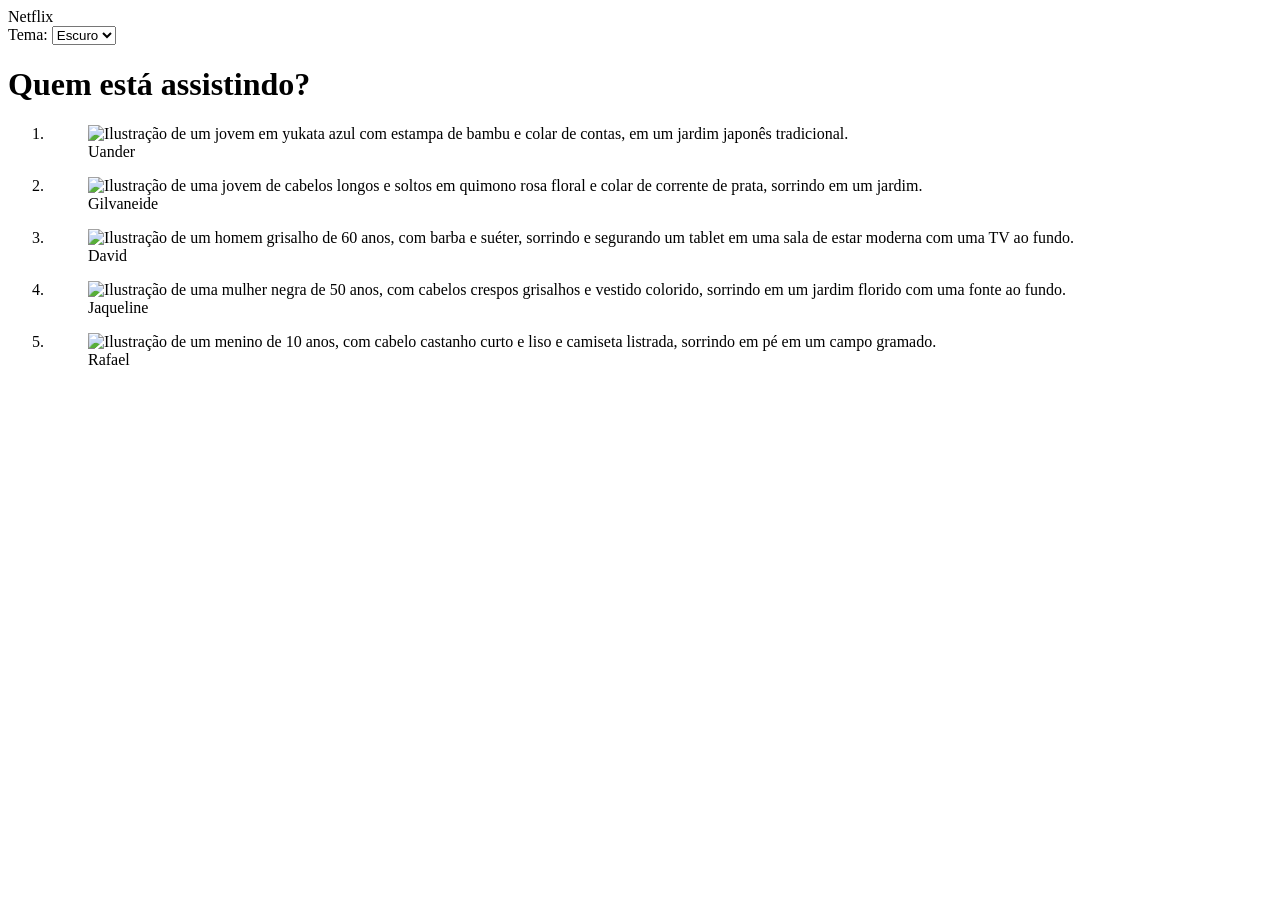
==== index.html @ 7045a39b "estrutura dos perfis convertida para lista ordenada semântica; JavaScript extraído para arquivo exte" ====
<!-- Declaração do tipo de documento HTML5 -->
<!DOCTYPE html>
<!-- Elemento raiz do HTML, linguagem do documento configurada para pt-br (português do Brasil) -->
<html lang="pt-br">
<head>
    <!-- Conjunto de caracteres definido para UTF-8 -->
    <meta charset="UTF-8">
    <!-- Responsividade: largura igual à da viewport e escala inicial 1 -->
    <meta name="viewport" content="width=device-width, initial-scale=1.0">
    <!-- Título da página exibido na aba do navegador -->
    <title>Netflix</title>
    <!-- Link para arquivo CSS externo com os estilos do site -->
    <link rel="stylesheet" href="style.css">
</head>
<body>
    <!-- Splash Screen Netflix -->
    <div id="splash" class="splash-screen">
        <span class="netflix-logo">Netflix</span>
    </div>
    <!-- Seletor de tema fixo no canto superior direito -->
    <div class="theme-picker">
        <label for="theme-select">Tema:</label>
        <select id="theme-select" aria-label="Selecionar tema da tela">
            <option value="dark">Escuro</option>
            <option value="light">Claro</option>
        </select>
    </div>
    <!-- Conteúdo principal da página -->
    <main>
        <!-- Título de topo que pergunta quem está assistindo -->
        <h1>Quem está assistindo?</h1>
        <!-- Seção que agrupa os perfis de usuários -->
        <section class="profiles-section">
            <!-- Lista ordenada de perfis para melhorar a semântica -->
            <ol class="profiles-list">
                <li>
                    <!-- Cada figura representa um perfil com imagem + legenda -->
                    <figure class="profile">
                        <!-- Imagem do perfil e alt text para acessibilidade -->
                        <img src="assets/perfil1.jpg" alt="Ilustração de um jovem em yukata azul com estampa de bambu e colar de contas, em um jardim japonês tradicional.">
                        <!-- Nome do perfil exibido como legenda -->
                        <figcaption>Uander</figcaption>
                    </figure>
                </li>
                <li>
                    <figure class="profile">
                        <img src="assets/perfil2.jpg" alt="Ilustração de uma jovem de cabelos longos e soltos em quimono rosa floral e colar de corrente de prata, sorrindo em um jardim.">
                        <figcaption>Gilvaneide</figcaption>
                    </figure>
                </li>
                <li>
                    <figure class="profile">
                        <img src="assets/Perfil3.png" alt="Ilustração de um homem grisalho de 60 anos, com barba e suéter, sorrindo e segurando um tablet em uma sala de estar moderna com uma TV ao fundo.">
                        <figcaption>David</figcaption>
                    </figure>
                </li>
                <li>
                    <figure class="profile">
                        <img src="assets/Perfil4.png" alt="Ilustração de uma mulher negra de 50 anos, com cabelos crespos grisalhos e vestido colorido, sorrindo em um jardim florido com uma fonte ao fundo.">
                        <figcaption>Jaqueline</figcaption>
                    </figure>
                </li>
                <li>
                    <figure class="profile">
                        <img src="assets/Perfil5.png" alt="Ilustração de um menino de 10 anos, com cabelo castanho curto e liso e camiseta listrada, sorrindo em pé em um campo gramado.">
                        <figcaption>Rafael</figcaption>
                    </figure>
                </li>
            </ol>
        </section>
    </main>
    <script src="script.js"></script>
</body>
</html>
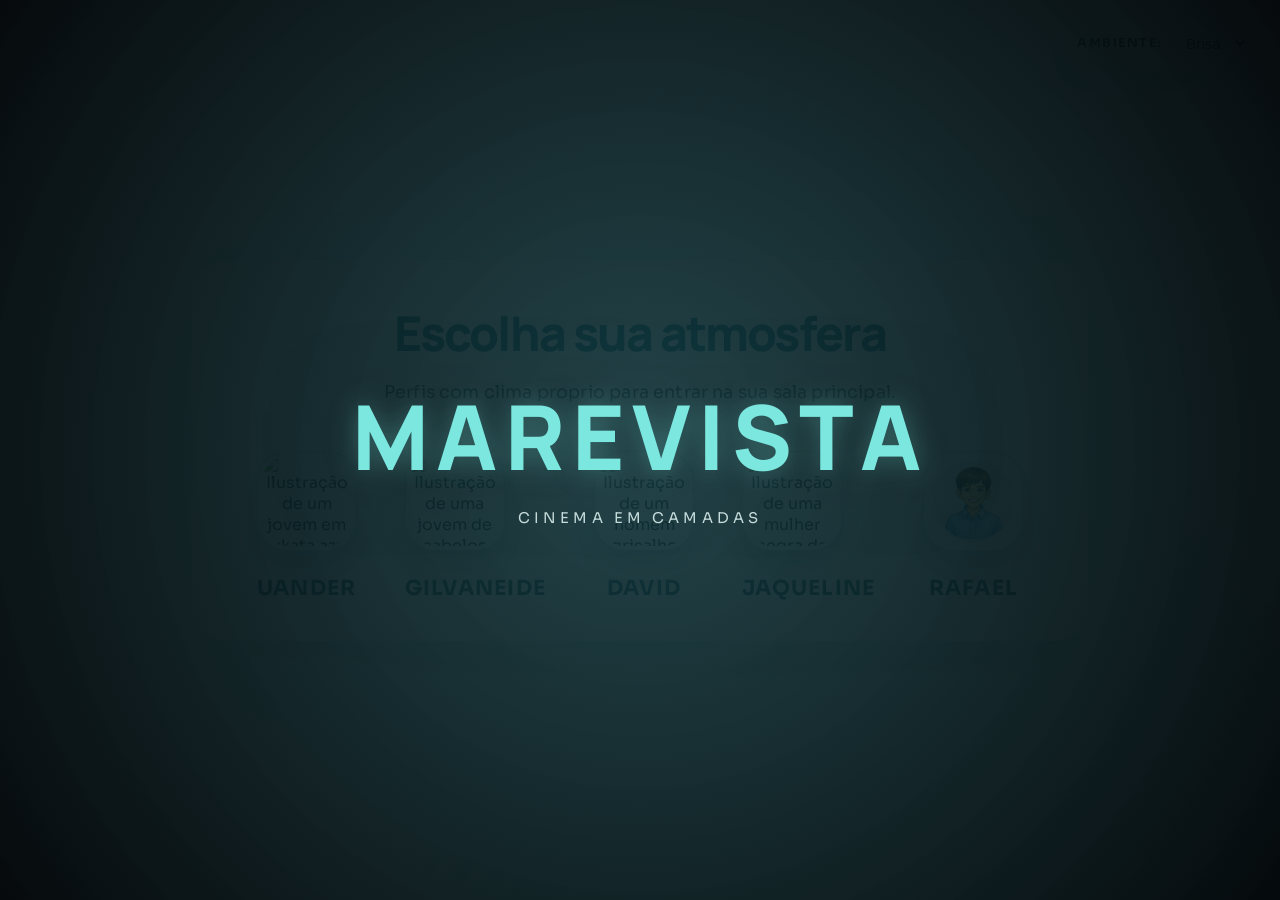
==== commit d666c085: "refactor: padroniza identidade MareVista Atualiza textos, estilos e componentes para consolidar a ma" ====
--- a/index.html
+++ b/index.html
@@ -8,32 +8,39 @@
     <!-- Responsividade: largura igual à da viewport e escala inicial 1 -->
     <meta name="viewport" content="width=device-width, initial-scale=1.0">
     <!-- Título da página exibido na aba do navegador -->
-    <title>Netflix</title>
+    <title>MareVista | Perfis</title>
+    <link rel="preconnect" href="https://fonts.googleapis.com">
+    <link rel="preconnect" href="https://fonts.gstatic.com" crossorigin>
+    <link href="https://fonts.googleapis.com/css2?family=Manrope:wght@500;700;800&family=Sora:wght@400;600;700&display=swap" rel="stylesheet">
     <!-- Link para arquivo CSS externo com os estilos do site -->
     <link rel="stylesheet" href="style.css">
 </head>
 <body>
-    <!-- Splash Screen Netflix -->
+    <!-- Tela de abertura da plataforma -->
     <div id="splash" class="splash-screen">
-        <span class="netflix-logo">Netflix</span>
+        <div class="brand-splash">
+            <span class="brand-wordmark">MareVista</span>
+            <span class="brand-tagline">cinema em camadas</span>
+        </div>
     </div>
     <!-- Seletor de tema fixo no canto superior direito -->
     <div class="theme-picker">
-        <label for="theme-select">Tema:</label>
+        <label for="theme-select">Ambiente:</label>
         <select id="theme-select" aria-label="Selecionar tema da tela">
-            <option value="dark">Escuro</option>
-            <option value="light">Claro</option>
+            <option value="black">Noite</option>
+            <option value="light">Brisa</option>
         </select>
     </div>
     <!-- Conteúdo principal da página -->
     <main>
         <!-- Título de topo que pergunta quem está assistindo -->
-        <h1>Quem está assistindo?</h1>
+        <h1>Escolha sua atmosfera</h1>
         <!-- Seção que agrupa os perfis de usuários -->
         <section class="profiles-section">
             <!-- Lista ordenada de perfis para melhorar a semântica -->
-            <ol class="profiles-list">
-                <li>
+            <ul class="profiles-list">
+                <li class="item-perfil">
+                    <a href="catalogo/catalogo.html" class="profile-link" aria-label="Entrar no perfil de Uander">
                     <!-- Cada figura representa um perfil com imagem + legenda -->
                     <figure class="profile">
                         <!-- Imagem do perfil e alt text para acessibilidade -->
@@ -41,32 +48,41 @@
                         <!-- Nome do perfil exibido como legenda -->
                         <figcaption>Uander</figcaption>
                     </figure>
+                    </a>
                 </li>
                 <li>
-                    <figure class="profile">
-                        <img src="assets/perfil2.jpg" alt="Ilustração de uma jovem de cabelos longos e soltos em quimono rosa floral e colar de corrente de prata, sorrindo em um jardim.">
-                        <figcaption>Gilvaneide</figcaption>
-                    </figure>
+                    <a href="catalogo/catalogo.html" class="profile-link" aria-label="Entrar no perfil de Gilvaneide">
+                        <figure class="profile">
+                            <img src="assets/perfil2.jpg" alt="Ilustração de uma jovem de cabelos longos e soltos em quimono rosa floral e colar de corrente de prata, sorrindo em um jardim.">
+                            <figcaption>Gilvaneide</figcaption>
+                        </figure>
+                    </a>
                 </li>
                 <li>
-                    <figure class="profile">
-                        <img src="assets/Perfil3.png" alt="Ilustração de um homem grisalho de 60 anos, com barba e suéter, sorrindo e segurando um tablet em uma sala de estar moderna com uma TV ao fundo.">
-                        <figcaption>David</figcaption>
-                    </figure>
+                    <a href="catalogo/catalogo.html" class="profile-link" aria-label="Entrar no perfil de David">
+                        <figure class="profile">
+                            <img src="assets/Perfil3.png" alt="Ilustração de um homem grisalho de 60 anos, com barba e suéter, sorrindo e segurando um tablet em uma sala de estar moderna com uma TV ao fundo.">
+                            <figcaption>David</figcaption>
+                        </figure>
+                    </a>
                 </li>
                 <li>
-                    <figure class="profile">
-                        <img src="assets/Perfil4.png" alt="Ilustração de uma mulher negra de 50 anos, com cabelos crespos grisalhos e vestido colorido, sorrindo em um jardim florido com uma fonte ao fundo.">
-                        <figcaption>Jaqueline</figcaption>
-                    </figure>
+                    <a href="catalogo/catalogo.html" class="profile-link" aria-label="Entrar no perfil de Jaqueline">
+                        <figure class="profile">
+                            <img src="assets/Perfil4.png" alt="Ilustração de uma mulher negra de 50 anos, com cabelos crespos grisalhos e vestido colorido, sorrindo em um jardim florido com uma fonte ao fundo.">
+                            <figcaption>Jaqueline</figcaption>
+                        </figure>
+                    </a>
                 </li>
                 <li>
-                    <figure class="profile">
-                        <img src="assets/Perfil5.png" alt="Ilustração de um menino de 10 anos, com cabelo castanho curto e liso e camiseta listrada, sorrindo em pé em um campo gramado.">
-                        <figcaption>Rafael</figcaption>
-                    </figure>
+                    <a href="catalogo/catalogo.html" class="profile-link" aria-label="Entrar no perfil de Rafael">
+                        <figure class="profile">
+                            <img src="assets/Perfil5.png" alt="Ilustração de um menino de 10 anos, com cabelo castanho curto e liso e camiseta listrada, sorrindo em pé em um campo gramado.">
+                            <figcaption>Rafael</figcaption>
+                        </figure>
+                    </a>
                 </li>
-            </ol>
+            </ul>
         </section>
     </main>
     <script src="script.js"></script>
--- a/style.css
+++ b/style.css
@@ -0,0 +1,555 @@
+/* Estilos da landing de perfis da MareVista */
+
+/* Reset básico para evitar espaçamentos e bordas inesperadas */
+* {
+    margin: 0;
+    /* remove margem padrão */
+    padding: 0;
+    /* remove padding padrão */
+    box-sizing: border-box;
+    /* inclui bordas no tamanho total */
+}
+
+:root {
+    --text-color: #f5fffe;
+    --title-color: #7be7df;
+    --caption-color: #b8fffb;
+    --overlay-color: linear-gradient(135deg, rgba(3, 10, 14, 0.82), rgba(0, 0, 0, 0.55));
+    --theme-control-bg: rgba(13, 28, 32, 0.72);
+    --theme-control-border: rgba(123, 231, 223, 0.35);
+    --theme-control-text: #ebfffd;
+    --panel-bg: rgba(7, 18, 22, 0.62);
+    --panel-border: rgba(123, 231, 223, 0.18);
+    --panel-shadow: rgba(0, 0, 0, 0.45);
+    --profile-outline: rgba(123, 231, 223, 0.38);
+    --profile-highlight: rgba(123, 231, 223, 0.22);
+}
+
+body[data-theme="light"] {
+    --text-color: #0f1c20;
+    --title-color: #056d73;
+    --caption-color: #0c5257;
+    --overlay-color: linear-gradient(135deg, rgba(240, 255, 254, 0.84), rgba(214, 245, 242, 0.62));
+    --theme-control-bg: rgba(255, 255, 255, 0.82);
+    --theme-control-border: rgba(5, 109, 115, 0.18);
+    --theme-control-text: #123037;
+    --panel-bg: rgba(255, 255, 255, 0.68);
+    --panel-border: rgba(5, 109, 115, 0.14);
+    --panel-shadow: rgba(16, 37, 43, 0.12);
+    --profile-outline: rgba(5, 109, 115, 0.24);
+    --profile-highlight: rgba(5, 109, 115, 0.12);
+}
+
+body[data-theme="black"] {
+    background-color: #020607;
+}
+
+body {
+    font-family: 'Sora', 'Segoe UI', sans-serif;
+    background-image:
+        radial-gradient(circle at top left, rgba(102, 231, 222, 0.18), transparent 30%),
+        radial-gradient(circle at bottom right, rgba(64, 140, 145, 0.16), transparent 28%),
+        url('assets/fundo.jpg');
+    background-size: cover;
+    background-position: center;
+    background-attachment: scroll;
+    color: var(--text-color);
+    min-height: 100vh;
+    display: flex;
+    justify-content: center;
+    align-items: center;
+    position: relative;
+    overflow-x: hidden;
+}
+
+body::before {
+    content: "";
+    position: fixed;
+    top: 0;
+    right: 0;
+    bottom: 0;
+    left: 0;
+    background: var(--overlay-color);
+    z-index: 0;
+    pointer-events: none;
+}
+
+body::after {
+    content: "";
+    position: fixed;
+    inset: auto -12vw -24vh auto;
+    width: 34rem;
+    height: 34rem;
+    border-radius: 50%;
+    background: radial-gradient(circle, rgba(123, 231, 223, 0.18) 0%, rgba(123, 231, 223, 0) 68%);
+    filter: blur(10px);
+    z-index: 0;
+    pointer-events: none;
+}
+
+main {
+    text-align: center;
+    width: 100%;
+    max-width: 800px;
+    padding: 32px;
+    position: relative;
+    z-index: 1;
+    background: var(--panel-bg);
+    border: 1px solid var(--panel-border);
+    border-radius: 36px;
+    box-shadow: 0 24px 80px var(--panel-shadow);
+    -webkit-backdrop-filter: blur(14px);
+    backdrop-filter: blur(14px);
+}
+
+.theme-picker {
+    position: fixed;
+    top: 1rem;
+    right: 1rem;
+    z-index: 100;
+    display: flex;
+    align-items: center;
+    gap: 0.6rem;
+    padding: 0.65rem 0.9rem;
+    background: var(--panel-bg);
+    border: 1px solid var(--panel-border);
+    border-radius: 999px;
+    box-shadow: 0 10px 30px var(--panel-shadow);
+    -webkit-backdrop-filter: blur(12px);
+    backdrop-filter: blur(12px);
+}
+
+.theme-picker label {
+    color: var(--theme-control-text);
+    font-size: 0.78rem;
+    font-weight: 600;
+    letter-spacing: 0.12em;
+    text-transform: uppercase;
+}
+
+.theme-picker select {
+    background: var(--theme-control-bg);
+    color: var(--theme-control-text);
+    border: 1px solid var(--theme-control-border);
+    border-radius: 6px;
+    padding: 0.35rem 0.6rem;
+    font-size: 0.95rem;
+}
+
+h1 {
+    font-family: 'Manrope', 'Segoe UI', sans-serif;
+    font-size: clamp(2.5rem, 5vw, 4.4rem);
+    margin-bottom: 0.75rem;
+    color: var(--title-color);
+    font-weight: 800;
+    letter-spacing: -0.04em;
+    text-shadow: 0 0 30px rgba(123, 231, 223, 0.18);
+}
+
+h1::after {
+    content: "Perfis com clima proprio para entrar na sua sala principal.";
+    display: block;
+    margin-top: 1rem;
+    color: var(--text-color);
+    font-family: 'Sora', 'Segoe UI', sans-serif;
+    font-size: clamp(0.95rem, 1.8vw, 1.1rem);
+    font-weight: 400;
+    letter-spacing: 0.01em;
+    opacity: 0.9;
+}
+
+.profiles-section {
+    width: 100%;
+    /* ocupa largura disponível */
+    max-width: 900px;
+    /* limita largura do bloco de perfis */
+    margin: 0 auto;
+    /* centraliza a seção de perfis */
+    display: flex;
+    justify-content: center;
+}
+
+.profiles-list {
+    display: flex;
+    /* layout em linha flexível */
+    justify-content: center;
+    /* alinha perfis no centro */
+    gap: 2rem;
+    /* espaço entre os perfis */
+    flex-wrap: wrap;
+    /* permite quebra em telas menores */
+    width: 100%;
+    /* ocupa largura disponível */
+    max-width: 900px;
+    /* limita largura para 5 perfis lado a lado em desktop */
+    list-style: none;
+    /* remove numeração visual da lista */
+    margin: 0 auto;
+    /* remove margem padrão e centraliza a lista */
+    padding: 0;
+    /* remove recuo padrão da ol */
+}
+
+.profile {
+    text-align: center;
+    /* centraliza conteúdos do perfil */
+    cursor: pointer;
+    /* cursor de clique como na interface */
+    transition: transform 0.3s ease, filter 0.3s ease;
+    /* animações suaves */
+    flex-basis: auto;
+    /* tamanho automático baseado no conteúdo */
+}
+
+.profile-link {
+    display: block;
+    text-decoration: none;
+    color: inherit;
+}
+
+.profile:hover {
+    transform: translateY(-10px) scale(1.03);
+}
+
+.profile img {
+    width: 136px;
+    height: 136px;
+    border-radius: 30px;
+    border: 1px solid var(--profile-outline);
+    background: rgba(255, 255, 255, 0.04);
+    object-fit: cover;
+    box-shadow: 0 20px 40px rgba(0, 0, 0, 0.25);
+    display: block;
+    max-width: 100%;
+    padding: 4px;
+    transition: transform 0.35s ease, box-shadow 0.35s ease, border-color 0.35s ease;
+}
+
+.profile:hover img {
+    transform: rotate(-2deg);
+    border-color: var(--title-color);
+    box-shadow: 0 30px 60px rgba(0, 0, 0, 0.32), 0 0 0 10px var(--profile-highlight);
+}
+
+.profile figcaption {
+    margin-top: 1rem;
+    font-size: 1rem;
+    font-weight: 700;
+    color: var(--caption-color);
+    letter-spacing: 0.06em;
+    text-transform: uppercase;
+    word-break: break-word;
+}
+
+/* Responsividade */
+
+/* Mobile pequeno (320px a 480px) */
+@media (max-width: 480px) {
+    body {
+        height: 100vh;
+        /* garante altura total */
+        padding: 10px;
+        /* pequeno padding nas laterais */
+    }
+
+    main {
+        max-width: 100%;
+        /* ocupa toda largura disponível */
+        padding: 15px;
+        /* reduz padding interno */
+    }
+
+    h1 {
+        font-size: 1.5rem;
+        /* título menor em mobile */
+        margin-bottom: 1.5rem;
+        /* reduz margem */
+        margin-top: 1rem;
+        /* adiciona espaço no topo */
+    }
+
+    .profiles-list {
+        display: grid;
+        grid-template-columns: repeat(2, auto);
+        /* duas colunas ajustadas ao conteúdo */
+        justify-content: center;
+        /* centraliza o grid na tela */
+        gap: 1.5rem;
+    }
+
+    /* 5º perfil sozinho na última linha: ocupa as duas colunas centralizado */
+    .profiles-list li:last-child:nth-child(odd) {
+        grid-column: 1 / -1;
+        justify-self: center;
+    }
+
+    .profile img {
+        width: 100px;
+        /* imagem menor para mobile */
+        height: 100px;
+    }
+
+    .profile figcaption {
+        font-size: 0.9rem;
+        /* texto menor do nome */
+        margin-top: 0.8rem;
+        /* reduz espaço */
+    }
+}
+
+/* Mobile (481px a 768px) */
+@media (min-width: 481px) and (max-width: 768px) {
+    main {
+        max-width: 100%;
+        /* aproveita espaço disponível */
+        padding: 20px;
+        /* padding moderado */
+    }
+
+    h1 {
+        font-size: 2rem;
+        /* título médio */
+        margin-bottom: 2rem;
+    }
+
+    .profiles-list {
+        display: grid;
+        grid-template-columns: repeat(2, auto);
+        /* duas colunas ajustadas ao conteúdo */
+        justify-content: center;
+        /* centraliza o grid na tela */
+        gap: 1.5rem;
+    }
+
+    .profiles-list li:last-child:nth-child(odd) {
+        grid-column: 1 / -1;
+        justify-self: center;
+    }
+
+    .profile img {
+        width: 100px;
+        /* imagem média */
+        height: 100px;
+    }
+
+    .profile figcaption {
+        font-size: 1rem;
+        /* nome legível */
+        margin-top: 1rem;
+    }
+}
+
+/* Tablet (769px a 1024px) */
+@media (min-width: 769px) and (max-width: 1024px) {
+    main {
+        max-width: 100%;
+        /* ocupar espaço da tela */
+        padding: 30px;
+        /* padding confortável */
+    }
+
+    h1 {
+        font-size: 2.5rem;
+        /* título maior */
+        margin-bottom: 2.5rem;
+    }
+
+    .profiles-list {
+        gap: 2.5rem;
+        /* espaço generoso entre perfis */
+        flex-wrap: wrap;
+        max-width: 100%;
+        /* limita largura do container */
+        margin: 0 auto;
+        /* centraliza no container */
+    }
+
+    .profile img {
+        width: 100px;
+        /* imagem maior */
+        height: 100px;
+    }
+
+    .profile figcaption {
+        font-size: 1.1rem;
+        margin-top: 1.2rem;
+    }
+}
+
+/* Desktop (1025px+) */
+@media (min-width: 1025px) {
+    body {
+        background-attachment: fixed;
+        /* parallax effect */
+    }
+
+    main {
+        max-width: 900px;
+        /* largura confortável */
+        padding: 40px;
+        /* padding amplo */
+    }
+
+    h1 {
+        font-size: 3rem;
+        /* título original ou maior */
+        margin-bottom: 3rem;
+    }
+
+    .profiles-list {
+        gap: 3rem;
+        /* espaço amplo entre perfis */
+    }
+
+    .profile img {
+        width: 100px;
+        /* imagem maior */
+        height: 100px;
+    }
+
+    .profile figcaption {
+        font-size: 1.3rem;
+        /* nome maior */
+        margin-top: 1.5rem;
+    }
+
+    .profile:hover {
+        transform: scale(1.15);
+        /* zoom mais pronunciado */
+    }
+}
+
+/* Orientação landscape (paisagem) para devices pequenos */
+@media (max-height: 500px) {
+    body {
+        height: auto;
+        /* altura automática */
+        padding: 10px 0;
+        /* padding vertical */
+    }
+
+    h1 {
+        margin-bottom: 1rem;
+        /* reduz margem em landscape */
+    }
+
+    .profiles-list {
+        gap: 1rem;
+        /* espaço reduzido */
+        flex-direction: row;
+        /* força layout horizontal */
+        flex-wrap: wrap;
+    }
+
+    .profile img {
+        width: 80px;
+        /* imagem pequena */
+        height: 80px;
+    }
+
+    .profile figcaption {
+        font-size: 0.8rem;
+        margin-top: 0.5rem;
+    }
+}
+
+/* HD e superior (1440px+) */
+@media (min-width: 1440px) {
+    main {
+        max-width: 1280px;
+        /* espaço maior */
+    }
+
+    .profiles-section {
+        max-width: 1200px;
+        /* mais espaço para perfis */
+    }
+
+    .profiles-list {
+        max-width: 1200px;
+        gap: 2rem;
+        /* espaço generoso entre perfis */
+    }
+
+    h1 {
+        font-size: 3.5rem;
+        /* título ainda maior */
+    }
+
+    .profile img {
+        width: 180px;
+        /* imagem maior */
+        height: 180px;
+    }
+
+    .profile figcaption {
+        font-size: 1.4rem;
+        /* nome maior */
+    }
+}
+
+/* Tela de abertura */
+.splash-screen {
+    position: fixed;
+    z-index: 9999;
+    top: 0; left: 0; right: 0; bottom: 0;
+    width: 100vw;
+    height: 100vh;
+    background: radial-gradient(circle at center, rgba(18, 54, 60, 0.92), rgba(1, 5, 7, 0.98));
+    display: flex;
+    align-items: center;
+    justify-content: center;
+    transition: opacity 0.7s cubic-bezier(.4,0,.2,1);
+    opacity: 1;
+    pointer-events: all;
+}
+.splash-screen.hide {
+    opacity: 0;
+    pointer-events: none;
+    transition: opacity 0.7s cubic-bezier(.4,0,.2,1);
+}
+.brand-splash {
+    display: flex;
+    flex-direction: column;
+    align-items: center;
+    gap: 0.75rem;
+}
+
+.brand-wordmark {
+    font-family: 'Manrope', 'Segoe UI', sans-serif;
+    font-size: clamp(3rem, 8vw, 5.6rem);
+    font-weight: 800;
+    color: #7be7df;
+    letter-spacing: 0.08em;
+    text-transform: uppercase;
+    text-shadow: 0 0 26px rgba(123, 231, 223, 0.35), 0 0 80px rgba(0, 0, 0, 0.5);
+    animation: brand-pulse 1.5s cubic-bezier(.4,0,.2,1) 0.15s both;
+    opacity: 0;
+}
+
+.brand-tagline {
+    color: rgba(235, 255, 253, 0.82);
+    font-family: 'Sora', 'Segoe UI', sans-serif;
+    font-size: 0.92rem;
+    letter-spacing: 0.28em;
+    text-transform: uppercase;
+    animation: brand-fade-up 1.2s ease 0.5s both;
+    opacity: 0;
+}
+
+@keyframes brand-pulse {
+    0% { opacity: 0; transform: scale(0.88); filter: blur(10px); }
+    55% { opacity: 1; transform: scale(1.04); filter: blur(0); }
+    100% { opacity: 1; transform: scale(1); filter: blur(0); }
+}
+
+@keyframes brand-fade-up {
+    0% { opacity: 0; transform: translateY(10px); }
+    100% { opacity: 1; transform: translateY(0); }
+}
+@media (max-width: 600px) {
+    .brand-tagline {
+        letter-spacing: 0.18em;
+        font-size: 0.72rem;
+    }
+}
